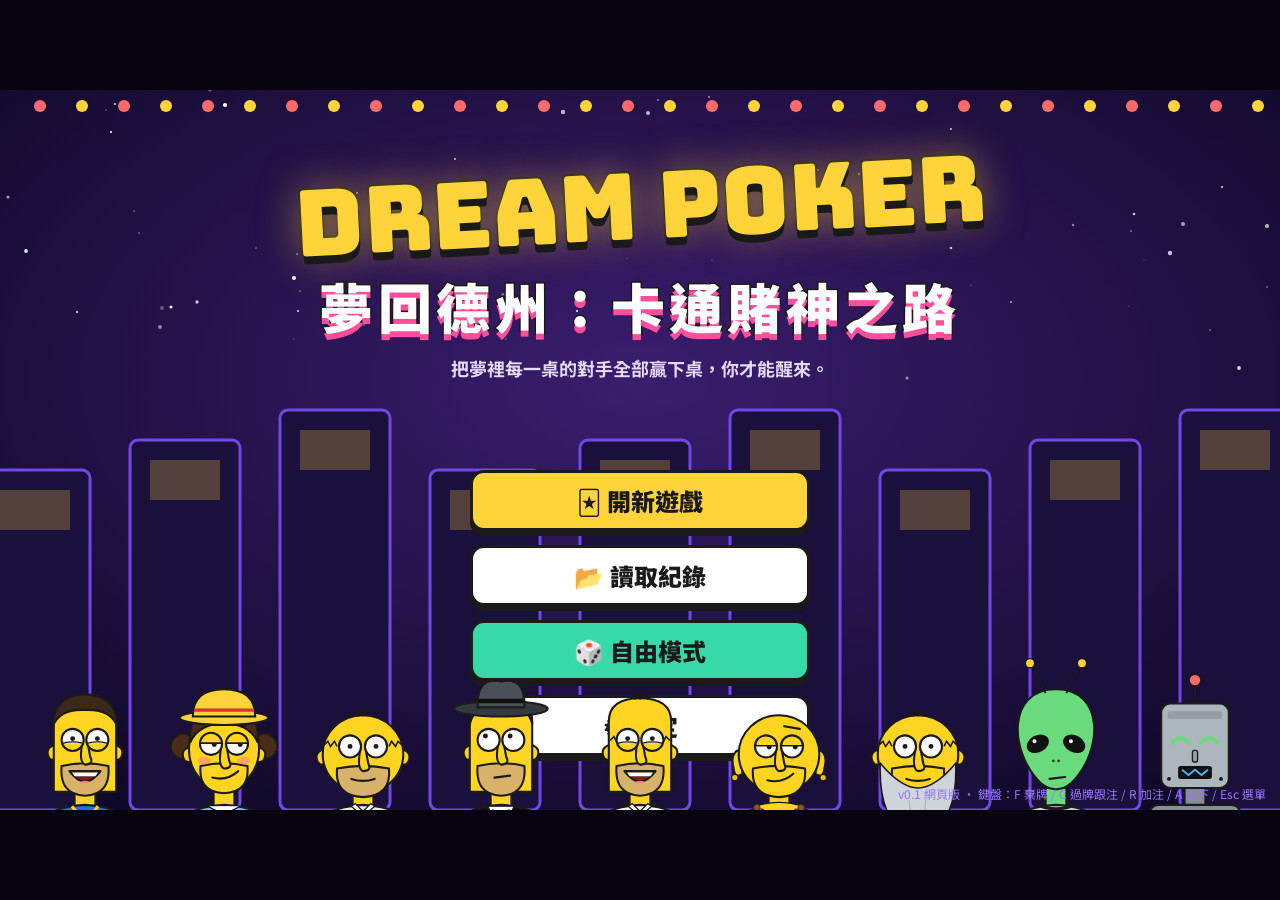
==== poker/index.html @ 7640f82a "新增德州撲克遊戲「夢回德州：卡通賭神之路」網頁版 - 真實無限注規則引擎：盲注輪轉、最小加注、不足額全下、邊池、平分與攤牌順序 - AI：5 種難度 × 8 種玩法個性，會算勝率/賠率/位置並記住玩家" ====
<!doctype html>
<html lang="zh-Hant">
<head>
<meta charset="utf-8">
<meta name="viewport" content="width=device-width,initial-scale=1,viewport-fit=cover">
<title>夢回德州：卡通賭神之路</title>
<meta name="description" content="卡通風格德州撲克冒險：從幼稚園一路打到外太空，十關劇情、五種難度、自由模式。">
<link rel="preconnect" href="https://fonts.googleapis.com">
<link rel="stylesheet" href="https://fonts.googleapis.com/css2?family=Bungee&family=Noto+Sans+TC:wght@500;700;900&display=swap">
<link rel="stylesheet" href="css/style.css">
</head>
<body>
<div id="viewport">
  <div id="stage" class="q-high">

    <!-- 標題 -->
    <section id="title" class="screen">
      <div class="scene-bg" data-scene="menu"></div>
      <div class="logo">
        <div class="big">DREAM POKER</div>
        <div class="zh">夢回德州：卡通賭神之路</div>
        <div class="sub">把夢裡每一桌的對手全部贏下桌，你才能醒來。</div>
      </div>
      <div class="menu">
        <button class="btn" data-go="newgame">🃏 開新遊戲</button>
        <button class="btn alt" data-go="load">📂 讀取紀錄</button>
        <button class="btn teal" data-go="free">🎲 自由模式</button>
        <button class="btn alt" data-go="settings">⚙️ 設定</button>
      </div>
      <div class="lineup"></div>
      <div class="ver">v0.1 網頁版 · 鍵盤：F 棄牌 / C 過牌跟注 / R 加注 / A 全下 / Esc 選單</div>
    </section>

    <!-- 開新遊戲 -->
    <section id="newgame" class="screen">
      <div class="scene-bg" data-scene="menu"></div>
      <div class="panel">
        <h2>開新遊戲 <span class="tag">NEW GAME</span></h2>
        <div class="row" style="margin-bottom:14px">
          <span class="label">你的名字</span>
          <input type="text" id="ng-name" maxlength="10" value="阿賭" aria-label="你的名字">
          <span class="label" style="margin-left:24px;min-width:auto">存檔位置</span>
          <select id="ng-slot" aria-label="存檔位置"></select>
        </div>
        <div class="row" style="align-items:flex-start;margin-bottom:14px">
          <span class="label" style="padding-top:10px">你的模樣</span>
          <div class="choices" id="ng-look"></div>
        </div>
        <div class="row" style="align-items:flex-start">
          <span class="label" style="padding-top:10px">整體難度</span>
          <div class="choices" id="ng-diff"></div>
        </div>
        <div class="row" style="position:absolute;right:28px;bottom:24px">
          <button class="btn alt" data-go="title">返回</button>
          <button class="btn pink" id="ng-start">開始做夢 ▶</button>
        </div>
      </div>
    </section>

    <!-- 存檔 / 讀檔 -->
    <section id="slots" class="screen">
      <div class="scene-bg" data-scene="menu"></div>
      <div class="panel">
        <h2><span id="slots-title">讀取紀錄</span> <span class="tag" id="slots-tag">LOAD</span></h2>
        <div class="slot-grid" id="slot-grid"></div>
        <div class="row" style="justify-content:flex-end;margin-top:12px">
          <span class="muted" style="margin-right:auto">共 20 個紀錄格。存檔保存在本機瀏覽器中；遊戲中每打完一手會自動存檔。</span>
          <button class="btn alt" id="slots-back">返回</button>
        </div>
      </div>
    </section>

    <!-- 設定 -->
    <section id="settings" class="screen">
      <div class="scene-bg" data-scene="menu"></div>
      <div class="panel">
        <h2>設定 <span class="tag">SETTINGS</span></h2>
        <div class="rows" id="settings-rows"></div>
        <div class="row" style="position:absolute;right:28px;bottom:24px">
          <button class="btn alt" id="settings-reset">恢復預設</button>
          <button class="btn" id="settings-back">完成</button>
        </div>
      </div>
    </section>

    <!-- 自由模式 -->
    <section id="free" class="screen">
      <div class="scene-bg" data-scene="menu"></div>
      <div class="panel">
        <h2>自由模式 <span class="tag">FREE PLAY</span> <span class="muted" style="font-size:14px;font-weight:700">選關卡場景與對手，自訂規則自由遊玩</span></h2>
        <div class="lv-grid" id="free-levels"></div>
        <div class="free-cols">
          <div>
            <div class="row" style="justify-content:space-between;margin:4px 0 6px">
              <span class="label">選擇對手（1～5 位）</span>
              <label class="muted"><input type="checkbox" id="free-all"> 顯示全部關卡的角色</label>
            </div>
            <div class="opp-grid" id="free-opps"></div>
          </div>
          <div class="rows" style="display:grid;gap:10px;align-content:start" id="free-opts"></div>
        </div>
        <div class="row" style="position:absolute;right:24px;bottom:18px">
          <button class="btn alt" data-go="title">返回</button>
          <button class="btn pink" id="free-start">開打 ▶</button>
        </div>
      </div>
    </section>

    <!-- 故事 -->
    <section id="story" class="screen">
      <div class="scene-bg"></div>
      <div class="panel">
        <h2 id="story-title"></h2>
        <div class="subt" id="story-sub"></div>
        <div class="lines" id="story-lines"></div>
        <div class="cast" id="story-cast"></div>
        <div class="foot">
          <span class="muted">點擊或按空白鍵繼續</span>
          <button class="btn pink" id="story-next">繼續 ▶</button>
        </div>
      </div>
    </section>

    <!-- 牌桌 -->
    <section id="game" class="screen">
      <div class="scene-bg"></div>
      <div class="extras-layer"></div>
      <div class="table-wrap">
        <div class="felt"><div class="ring"></div></div>
        <div class="pot"><div class="chips-here"></div><div><div class="amt">底池 0</div><div class="sidepots"></div></div></div>
        <div class="board"></div>
        <div class="seats"></div>
        <div class="hero-cards"></div>
        <div class="hint" style="display:none"></div>
      </div>
      <div class="hud">
        <div class="pill" id="hud-level"></div>
        <div class="pill" id="hud-blinds"></div>
        <div class="pill" id="hud-hand"></div>
        <div class="grow"></div>
        <button class="btn small alt" id="hud-chat" title="說句話">💬</button>
        <button class="btn small alt" id="hud-log" title="牌局紀錄">📜 紀錄</button>
        <button class="btn small" id="hud-menu" title="選單 (Esc)">☰ 選單</button>
      </div>
      <div class="log" id="log"></div>
      <div class="actions" id="actions">
        <div class="raise-box">
          <div class="presets">
            <button data-p="min">最小</button><button data-p="half">½池</button><button data-p="3q">¾池</button><button data-p="pot">底池</button><button data-p="2x">2×池</button>
          </div>
          <div class="sl"><input type="range" id="raise-range" aria-label="加注金額"><span class="val" id="raise-val"></span></div>
        </div>
        <div class="btns">
          <button class="btn alt" id="a-fold">棄牌 <span class="k">F</span></button>
          <button class="btn teal" id="a-call">過牌 <span class="k">C</span></button>
          <button class="btn" id="a-raise">加注 <span class="k">R</span></button>
          <button class="btn red" id="a-allin">全下 <span class="k">A</span></button>
        </div>
      </div>
    </section>

    <!-- 暫停選單 / 結果 -->
    <div class="overlay" id="overlay"><div class="panel" id="overlay-panel"></div></div>
  </div>
</div>

<script src="js/cards.js"></script>
<script src="js/engine.js"></script>
<script src="js/ai.js"></script>
<script src="js/characters.js"></script>
<script src="js/levels.js"></script>
<script src="js/dialogue.js"></script>
<script src="js/avatar.js"></script>
<script src="js/scenes.js"></script>
<script src="js/chips.js"></script>
<script src="js/audio.js"></script>
<script src="js/storage.js"></script>
<script src="js/main.js"></script>
</body>
</html>
---- poker/css/style.css ----
/* 夢回德州：現代賭場 × 美式卡通（粗黑框、硬陰影、霓虹金） */
:root {
  --ink: #1a1a1a;
  --gold: #ffd43b;
  --gold2: #f59f00;
  --neon: #ff4f9a;
  --teal: #38d9a9;
  --night: #140b2e;
  --night2: #241552;
  --panel: #fff8e1;
  --felt: #2f7a4f;
  --red: #e03131;
  --font: "Noto Sans TC", "PingFang TC", "Microsoft JhengHei", system-ui, sans-serif;
  --display: "Bungee", "Arial Black", var(--font);
  --anim: 1;
}
* { box-sizing: border-box; }
html, body { margin: 0; height: 100%; background: #07040f; overflow: hidden; font-family: var(--font); color: var(--ink); user-select: none; -webkit-user-select: none; }
button { font-family: inherit; }

#viewport { position: fixed; inset: 0; display: flex; align-items: center; justify-content: center; }
#stage { position: absolute; width: 1280px; height: 720px; left: 50%; top: 50%; transform-origin: 50% 50%; overflow: hidden; background: var(--night); }

/* ── 畫質 ── */
.q-low *, .q-low *::before, .q-low *::after { animation: none !important; transition-duration: 0s !important; }
.q-low .avatar-svg, .q-low .card, .q-low .btn, .q-low .plate { filter: none !important; box-shadow: none !important; }
.q-mid .twinkle, .q-mid .rain { animation: none !important; }

/* ── 動畫 ── */
.twinkle { animation: twinkle 2.4s ease-in-out infinite; }
@keyframes twinkle { 50% { opacity: .25; } }
.neon { animation: neon 3s ease-in-out infinite; }
@keyframes neon { 0%, 100% { opacity: 1; } 47% { opacity: 1; } 50% { opacity: .5; } 53% { opacity: 1; } }
.flicker { animation: flicker 5s infinite; }
@keyframes flicker { 0%, 96%, 100% { opacity: 1; } 97% { opacity: .5; } }
.rain { animation: rain .6s linear infinite; }
@keyframes rain { to { transform: translate(-8px, 40px); } }
.spin-dash { animation: dash 6s linear infinite; }
@keyframes dash { to { stroke-dashoffset: -340; } }

/* ── 共用 UI ── */
.screen { position: absolute; inset: 0; display: none; }
.screen.active { display: block; }
.scene-bg { position: absolute; inset: 0; }
.scene-bg svg { width: 100%; height: 100%; display: block; }
.btn {
  display: inline-flex; align-items: center; justify-content: center; gap: 8px;
  border: 3px solid var(--ink); border-radius: 14px; padding: 10px 22px; min-height: 48px;
  background: var(--gold); color: var(--ink); font-weight: 900; font-size: 20px; cursor: pointer;
  box-shadow: 0 5px 0 var(--ink); transition: transform .08s, box-shadow .08s, filter .1s;
}
.btn:hover { filter: brightness(1.08); transform: translateY(-1px); }
.btn:active { transform: translateY(4px); box-shadow: 0 1px 0 var(--ink); }
.btn:disabled { filter: grayscale(1) brightness(.8); cursor: not-allowed; transform: none; }
.btn.alt { background: #fff; }
.btn.pink { background: var(--neon); color: #fff; }
.btn.teal { background: var(--teal); }
.btn.red { background: var(--red); color: #fff; }
.btn.small { font-size: 15px; padding: 6px 12px; min-height: 36px; border-radius: 10px; box-shadow: 0 3px 0 var(--ink); }
.btn:focus-visible, .choice:focus-visible, input:focus-visible, select:focus-visible { outline: 4px solid var(--teal); outline-offset: 2px; }

.panel {
  position: absolute; background: var(--panel); border: 4px solid var(--ink); border-radius: 22px;
  box-shadow: 0 8px 0 var(--ink), 0 20px 50px rgba(0,0,0,.45); padding: 22px 28px;
}
.panel h2 { margin: 0 0 14px; font-size: 32px; font-weight: 900; display: flex; align-items: center; gap: 12px; }
.panel h2 .tag { font-family: var(--display); font-size: 14px; background: var(--ink); color: var(--gold); padding: 3px 10px; border-radius: 99px; letter-spacing: .05em; }
.row { display: flex; gap: 12px; align-items: center; }
.label { font-weight: 900; font-size: 17px; min-width: 120px; }
.muted { color: #6b5e3a; font-size: 14px; }
input[type=text], select {
  font: inherit; font-size: 18px; font-weight: 700; border: 3px solid var(--ink); border-radius: 10px; padding: 8px 12px; background: #fff; min-height: 44px;
}
input[type=range] { accent-color: var(--neon); width: 260px; height: 28px; }
.seg { display: inline-flex; border: 3px solid var(--ink); border-radius: 12px; overflow: hidden; }
.seg button { border: 0; border-right: 3px solid var(--ink); background: #fff; font-weight: 900; font-size: 16px; padding: 8px 14px; white-space: nowrap; cursor: pointer; min-height: 40px; }
.seg button:last-child { border-right: 0; }
.seg button.on { background: var(--gold); }

/* ── 標題畫面 ── */
#title .logo { position: absolute; left: 0; right: 0; top: 70px; text-align: center; }
#title .logo .big {
  font-family: var(--display); font-size: 92px; line-height: 1; color: var(--gold);
  -webkit-text-stroke: 4px var(--ink); paint-order: stroke fill; text-shadow: 0 8px 0 var(--ink), 0 0 40px rgba(255,212,59,.5);
  transform: rotate(-3deg); display: inline-block;
}
#title .logo .zh { font-size: 54px; font-weight: 900; color: #fff; -webkit-text-stroke: 3px var(--ink); paint-order: stroke fill; text-shadow: 0 6px 0 var(--neon); margin-top: 14px; letter-spacing: .08em; }
#title .logo .sub { color: #e5dbff; font-size: 18px; margin-top: 10px; font-weight: 700; }
#title .menu { position: absolute; left: 50%; top: 380px; transform: translateX(-50%); display: grid; gap: 14px; width: 340px; }
#title .menu .btn { font-size: 24px; min-height: 58px; }
#title .lineup { position: absolute; bottom: -30px; left: 0; right: 0; display: flex; justify-content: space-between; padding: 0 20px; pointer-events: none; }
#title .lineup .av { width: 130px; height: 195px; animation: bob 3s ease-in-out infinite; }
#title .lineup .av:nth-child(2n) { animation-delay: -1.5s; }
@keyframes bob { 50% { transform: translateY(-10px); } }
#title .ver { position: absolute; right: 14px; bottom: 8px; color: #9775fa; font-size: 12px; }

/* ── 新遊戲 ── */
#newgame .panel { left: 90px; top: 50px; width: 1100px; height: 620px; }
.choices { display: flex; gap: 12px; flex-wrap: wrap; }
.choice {
  border: 3px solid var(--ink); border-radius: 16px; background: #fff; cursor: pointer; padding: 10px; text-align: center;
  box-shadow: 0 4px 0 var(--ink); transition: transform .1s; font-weight: 900;
}
.choice:hover { transform: translateY(-2px); }
.choice.on { background: var(--gold); transform: translateY(-3px); box-shadow: 0 7px 0 var(--ink); }
.choice .av { width: 90px; height: 135px; margin: 0 auto; }
.diff { width: 166px; min-height: 120px; text-align: left; }
.diff b { display: block; font-size: 22px; }
.diff span { font-weight: 500; font-size: 13px; color: #555; }
.diff .pips { color: var(--red); letter-spacing: 2px; font-size: 14px; }

/* ── 存讀檔 ── */
#slots .panel { left: 40px; top: 24px; width: 1200px; height: 672px; }
.slot-grid { display: grid; grid-template-columns: repeat(5, 1fr); gap: 10px; height: 520px; }
.slot {
  border: 3px solid var(--ink); border-radius: 14px; background: #fff; padding: 8px 10px; position: relative; cursor: pointer;
  box-shadow: 0 3px 0 var(--ink); display: flex; flex-direction: column; gap: 2px; font-size: 13px; overflow: hidden;
}
.slot:hover { background: #fff3bf; }
.slot.empty { background: repeating-linear-gradient(45deg, #f8f9fa, #f8f9fa 8px, #f1f3f5 8px, #f1f3f5 16px); color: #868e96; justify-content: center; align-items: center; font-weight: 900; font-size: 16px; }
.slot .no { position: absolute; right: 8px; top: 4px; font-family: var(--display); font-size: 18px; color: #ced4da; }
.slot .nm { font-weight: 900; font-size: 16px; }
.slot .lv { font-weight: 900; color: #5f3dc4; }
.slot .del { position: absolute; right: 6px; bottom: 6px; border: 2px solid var(--ink); background: #ffc9c9; border-radius: 8px; font-size: 12px; font-weight: 900; padding: 2px 8px; cursor: pointer; }
.slot .face { position: absolute; right: 0; bottom: 34px; width: 48px; height: 72px; opacity: .9; }

/* ── 設定 ── */
#settings .panel { left: 240px; top: 40px; width: 800px; height: 640px; }
#settings .rows { display: grid; gap: 14px; }

/* ── 自由模式 ── */
#free .panel { left: 30px; top: 18px; width: 1220px; height: 684px; padding: 18px 24px; }
.lv-grid { display: grid; grid-template-columns: repeat(5, 1fr); gap: 10px; }
.lv-card { border: 3px solid var(--ink); border-radius: 12px; overflow: hidden; cursor: pointer; background: #000; position: relative; height: 92px; box-shadow: 0 3px 0 var(--ink); }
.lv-card .thumb { position: absolute; inset: 0; }
.lv-card .thumb svg { width: 100%; height: 100%; }
.lv-card .t { position: absolute; left: 0; right: 0; bottom: 0; background: rgba(0,0,0,.72); color: #fff; font-weight: 900; font-size: 13px; padding: 3px 6px; }
.lv-card.on { outline: 5px solid var(--gold); outline-offset: -2px; }
.opp-grid { display: flex; gap: 8px; flex-wrap: wrap; max-height: 196px; overflow-y: auto; padding: 4px; }
.opp-pick { width: 86px; padding: 4px; border-radius: 12px; font-size: 12px; }
.opp-pick .av { width: 64px; height: 96px; }
.free-cols { display: grid; grid-template-columns: 1fr 380px; gap: 18px; margin-top: 12px; }

/* ── 故事 ── */
#story .panel { left: 140px; top: 70px; width: 1000px; height: 580px; display: flex; flex-direction: column; }
#story h2 { font-size: 40px; }
#story .subt { color: #7048e8; font-weight: 900; font-size: 20px; margin: -8px 0 12px; }
#story .lines { flex: 1; font-size: 23px; line-height: 1.75; font-weight: 700; overflow: hidden; }
#story .lines p { margin: 0 0 8px; opacity: 0; transform: translateY(8px); transition: all .45s; }
#story .lines p.show { opacity: 1; transform: none; }
#story .cast { display: flex; gap: 10px; justify-content: center; }
#story .cast .c { text-align: center; width: 150px; font-size: 13px; }
#story .cast .c .av { width: 96px; height: 144px; margin: 0 auto; }
#story .cast .c b { display: block; font-size: 16px; }
#story .foot { display: flex; justify-content: space-between; align-items: center; margin-top: 10px; }

/* ── 牌桌 ── */
#game .table-wrap { position: absolute; inset: 0; }
.felt {
  position: absolute; left: 165px; top: 190px; width: 950px; height: 400px; border-radius: 50%;
  background: radial-gradient(ellipse at 50% 40%, color-mix(in srgb, var(--felt) 100%, #fff 18%), var(--felt) 60%, color-mix(in srgb, var(--felt) 70%, #000 30%));
  border: 22px solid #5a2d12; box-shadow: 0 0 0 4px var(--ink), inset 0 0 0 4px var(--ink), inset 0 0 0 10px #d4a017, inset 0 0 0 13px var(--ink), 0 24px 40px rgba(0,0,0,.55);
}
.felt::after {
  content: attr(data-logo); position: absolute; left: 0; right: 0; top: 54%; text-align: center; font-family: var(--display);
  font-size: 30px; color: rgba(255,255,255,.12); letter-spacing: .12em;
}
.felt.dark-ink::after { color: rgba(0,0,0,.14); }
.felt .ring { position: absolute; inset: 40px 90px; border: 3px dashed rgba(255,255,255,.18); border-radius: 50%; }

.board { position: absolute; left: 640px; top: 352px; transform: translate(-50%, -50%); display: flex; gap: 10px; }
.board .slot-c { width: 70px; height: 98px; border-radius: 10px; border: 3px dashed rgba(255,255,255,.25); }
.pot { position: absolute; left: 640px; top: 262px; transform: translateX(-50%); display: flex; align-items: center; gap: 10px; }
.pot .amt { background: rgba(0,0,0,.65); color: var(--gold); font-weight: 900; border-radius: 99px; padding: 4px 16px; font-size: 20px; border: 2px solid var(--gold); white-space: nowrap; }
.pot .sidepots { font-size: 12px; color: #fff; background: rgba(0,0,0,.5); border-radius: 8px; padding: 2px 8px; }
.pot .chips-here { position: relative; width: 120px; height: 46px; }

/* 撲克牌 */
.card {
  position: relative; width: 70px; height: 98px; border-radius: 10px; background: #fff; border: 3px solid var(--ink);
  box-shadow: 0 4px 0 rgba(0,0,0,.35); font-weight: 900; color: var(--ink); overflow: hidden; flex: none;
}
.card.red { color: #e03131; }
.card .rk { position: absolute; left: 6px; top: 2px; font-size: 24px; line-height: 1; font-family: var(--display); }
.card .st { position: absolute; left: 7px; top: 26px; font-size: 18px; line-height: 1; }
.card .big { position: absolute; right: 4px; bottom: -2px; font-size: 46px; line-height: 1; }
.card.back { background: #c92a2a; }
.card.back::before { content: ''; position: absolute; inset: 5px; border-radius: 6px; border: 2px solid #fff; background: repeating-linear-gradient(45deg, #e03131 0 6px, #a61e1e 6px 12px); }
.card.back::after { content: '♠'; position: absolute; inset: 0; display: flex; align-items: center; justify-content: center; color: #fff; font-size: 30px; text-shadow: 0 0 0 #000, 2px 2px 0 var(--ink); }
.card.sm { width: 46px; height: 64px; border-radius: 7px; border-width: 2.5px; }
.card.sm .rk { font-size: 17px; left: 4px; }
.card.sm .st { font-size: 13px; top: 19px; left: 5px; }
.card.sm .big { font-size: 28px; }
.card.lg { width: 92px; height: 128px; border-radius: 12px; }
.card.lg .rk { font-size: 30px; }
.card.lg .st { top: 33px; font-size: 24px; }
.card.lg .big { font-size: 62px; }
.card.dim { filter: brightness(.55) saturate(.6); }
.card.win { box-shadow: 0 0 0 4px var(--gold), 0 0 22px var(--gold); transform: translateY(-8px); }
.card.deal { animation: deal calc(.35s * var(--anim)) cubic-bezier(.2,.9,.3,1.2) both; }
@keyframes deal { from { transform: translate(var(--fx, 0), var(--fy, -200px)) rotate(-30deg) scale(.6); opacity: 0; } }
.card.flip { animation: flip calc(.4s * var(--anim)) ease both; }
@keyframes flip { 0% { transform: rotateY(90deg); } 100% { transform: none; } }

/* 座位 */
.seat { position: absolute; width: 0; height: 0; }
.seat .av { position: absolute; width: 124px; height: 186px; left: -62px; top: -170px; transition: transform .3s, filter .3s; }
.seat .av .avatar-svg { width: 100%; height: 100%; overflow: visible; filter: drop-shadow(0 6px 0 rgba(0,0,0,.25)); }
.seat.folded .av, .seat.out .av { filter: grayscale(.85) brightness(.75); }
.seat.out .av { opacity: .35; }
.seat.acting .av { transform: translateY(-6px) scale(1.04); }
.plate {
  position: absolute; left: -76px; top: 4px; width: 152px; background: #fff; border: 3px solid var(--ink); border-radius: 12px;
  box-shadow: 0 4px 0 var(--ink); text-align: center; padding: 2px 4px 3px; z-index: 30;
}
.plate .nm { font-weight: 900; font-size: 15px; white-space: nowrap; overflow: hidden; text-overflow: ellipsis; }
.plate .ch { font-family: var(--display); font-size: 15px; color: #2b8a3e; }
.seat.acting .plate { background: var(--gold); animation: pulse 1s ease-in-out infinite; }
@keyframes pulse { 50% { box-shadow: 0 4px 0 var(--ink), 0 0 0 6px rgba(255,212,59,.5); } }
.timer { position: absolute; left: 0; bottom: 0; height: 4px; background: var(--neon); border-radius: 0 0 0 9px; }
.seat .hole { position: absolute; display: flex; gap: 4px; z-index: 25; }
.seat .hole .card { transform: rotate(var(--r, 0deg)); }
.seat .act-tag {
  position: absolute; left: 50%; top: 52px; transform: translateX(-50%); z-index: 31; background: var(--ink); color: #fff; font-weight: 900;
  border-radius: 99px; padding: 2px 12px; font-size: 14px; white-space: nowrap; opacity: 0; transition: opacity .2s;
}
.seat .act-tag.show { opacity: 1; }
.act-tag.fold { background: #868e96; } .act-tag.raise, .act-tag.bet { background: #e8590c; } .act-tag.allin { background: var(--red); }
.act-tag.call { background: #1971c2; } .act-tag.check { background: #2b8a3e; } .act-tag.win { background: var(--gold); color: var(--ink); }
.seat .hand-name { position: absolute; left: 50%; top: 82px; transform: translateX(-50%); background: #5f3dc4; color: #fff; font-weight: 900; padding: 2px 12px; border-radius: 8px; font-size: 14px; white-space: nowrap; z-index: 32; display: none; }
.seat .hand-name.show { display: block; }
.seat .stack { position: absolute; z-index: 20; }
.seat .bet { position: absolute; z-index: 22; display: flex; flex-direction: column; align-items: center; transition: left calc(.4s * var(--anim)) ease-in, top calc(.4s * var(--anim)) ease-in, opacity .3s; }
.seat .bet .v { background: rgba(0,0,0,.7); color: #fff; font-weight: 900; font-size: 13px; padding: 1px 8px; border-radius: 99px; margin-top: 2px; }
.dealer-btn {
  position: absolute; width: 34px; height: 34px; border-radius: 50%; background: #fff; border: 3px solid var(--ink); z-index: 26;
  font-family: var(--display); font-size: 16px; display: flex; align-items: center; justify-content: center; box-shadow: 0 3px 0 var(--ink);
  transition: left calc(.5s * var(--anim)), top calc(.5s * var(--anim));
}

/* 對話泡泡 */
.bubble {
  position: absolute; z-index: 60; max-width: 260px; background: #fff; border: 3px solid var(--ink); border-radius: 18px; padding: 8px 14px;
  font-weight: 900; font-size: 16px; line-height: 1.35; box-shadow: 0 4px 0 var(--ink); pointer-events: none;
  animation: pop calc(.25s * var(--anim)) cubic-bezier(.2,1.4,.4,1) both; width: max-content;
}
.bubble::after { content: ''; position: absolute; left: var(--tx, 30px); bottom: -14px; width: 18px; height: 18px; background: #fff; border-right: 3px solid var(--ink); border-bottom: 3px solid var(--ink); transform: rotate(45deg); }
.bubble.down::after { bottom: auto; top: -12px; transform: rotate(225deg); }
@keyframes pop { from { transform: scale(.3); opacity: 0; } }

/* 籌碼堆 */
.chip-stack { position: relative; display: flex; gap: 2px; align-items: flex-end; transform: scale(var(--s, 1)); transform-origin: bottom center; }
.chip-col { position: relative; width: 36px; height: 36px; }
.chip-side {
  position: absolute; left: 0; width: 36px; height: 13px; border-radius: 50%; border: 1.5px solid var(--ink);
  background: repeating-linear-gradient(90deg, var(--c) 0 6px, var(--e) 6px 10px, var(--c) 10px 15px); box-shadow: inset 0 -3px 0 rgba(0,0,0,.25);
}
.chip-top { position: absolute; left: 0; width: 36px; height: 36px; transform: scaleY(.42); transform-origin: bottom; display: block; margin-bottom: -15px; }
.chip-top svg { width: 36px; height: 36px; display: block; }
.fly-chips { position: absolute; z-index: 80; transition: left calc(.55s * var(--anim)) cubic-bezier(.5,0,.4,1), top calc(.55s * var(--anim)) cubic-bezier(.5,0,.4,1), opacity .3s; pointer-events: none; }

/* 主角區 */
.hero-cards { position: absolute; left: 640px; top: 560px; transform: translateX(-50%); display: flex; gap: 8px; z-index: 40; }
.hero-cards .card { transition: transform .2s; }
.hero-cards .card:hover { transform: translateY(-10px) rotate(-2deg); }
.hint {
  position: absolute; left: 752px; top: 562px; width: 176px; background: rgba(20,11,46,.88); color: #fff; border: 3px solid var(--teal); border-radius: 14px;
  padding: 8px 12px; font-size: 13px; z-index: 41; line-height: 1.5;
}
.hint b { color: var(--teal); font-size: 20px; }
.hint .adv { color: var(--gold); font-weight: 900; }

/* 操作面板 */
.actions {
  position: absolute; right: 12px; bottom: 12px; width: 330px; background: rgba(20,11,46,.92); border: 4px solid var(--ink); border-radius: 18px;
  padding: 10px; z-index: 70; box-shadow: 0 6px 0 var(--ink); display: none;
}
.actions.show { display: block; animation: pop .2s both; }
.actions .btns { display: grid; grid-template-columns: 1fr 1fr; gap: 8px; }
.actions .btn { font-size: 18px; padding: 6px 8px; min-height: 50px; }
.actions .btn .k { font-size: 11px; opacity: .6; font-family: var(--display); }
.raise-box { margin-bottom: 8px; color: #fff; }
.raise-box .presets { display: flex; gap: 5px; margin-bottom: 6px; }
.raise-box .presets button { flex: 1; border: 2px solid var(--ink); background: #e5dbff; font-weight: 900; border-radius: 8px; font-size: 13px; padding: 5px 0; cursor: pointer; min-height: 32px; }
.raise-box .presets button:hover { background: var(--gold); }
.raise-box .sl { display: flex; gap: 8px; align-items: center; }
.raise-box input[type=range] { flex: 1; width: auto; }
.raise-box .val { font-family: var(--display); color: var(--gold); min-width: 80px; text-align: right; font-size: 16px; }

/* 頂欄 */
.hud { position: absolute; left: 10px; top: 8px; right: 10px; display: flex; gap: 10px; align-items: center; z-index: 75; pointer-events: none; }
.hud > * { pointer-events: auto; }
.hud .pill { background: rgba(20,11,46,.85); color: #fff; border: 3px solid var(--ink); border-radius: 12px; padding: 4px 12px; font-weight: 900; font-size: 15px; }
.hud .pill b { color: var(--gold); }
.hud .grow { flex: 1; }
.toast {
  position: absolute; left: 50%; top: 150px; transform: translateX(-50%); z-index: 90; background: var(--gold); border: 4px solid var(--ink);
  border-radius: 16px; padding: 10px 26px; font-size: 26px; font-weight: 900; box-shadow: 0 6px 0 var(--ink); animation: pop .3s both; white-space: nowrap; pointer-events: none;
}
.banner {
  position: absolute; left: 50%; top: 430px; transform: translateX(-50%); z-index: 85; background: #fff; border: 4px solid var(--ink);
  border-radius: 16px; padding: 8px 22px; font-size: 22px; font-weight: 900; box-shadow: 0 6px 0 var(--ink); text-align: center; white-space: nowrap; pointer-events: none;
}
.banner small { display: block; font-size: 14px; color: #5f3dc4; }

/* 牌局紀錄 */
.log {
  position: absolute; left: 10px; top: 54px; width: 300px; max-height: 300px; overflow-y: auto; background: rgba(10,6,24,.88); color: #e5dbff;
  border: 3px solid var(--ink); border-radius: 12px; padding: 8px 10px; font-size: 12.5px; line-height: 1.5; z-index: 76; display: none;
}
.log.show { display: block; }
.log .h { color: var(--gold); font-weight: 900; margin-top: 4px; }

/* 背景跑龍套 */
.extra { position: absolute; z-index: 5; width: 90px; height: 135px; pointer-events: none; }
.extra .avatar-svg { width: 100%; height: 100%; }
.extra.fly { animation: flyAcross var(--dur, 12s) linear both; }
.extra.fly.rtl { animation-name: flyAcrossR; }
@keyframes flyAcross { from { left: -120px; } to { left: 1300px; } }
@keyframes flyAcrossR { from { left: 1300px; transform: scaleX(-1); } to { left: -120px; transform: scaleX(-1); } }
.extra .bubble { font-size: 13px; top: -36px; left: 30px; }
.extra.rtl .bubble { transform: scaleX(-1); }
.extra .bob { width: 100%; height: 100%; animation: bob 1.2s ease-in-out infinite; }

/* 覆蓋視窗 */
.overlay { position: absolute; inset: 0; background: rgba(8,4,20,.7); z-index: 100; display: none; }
.overlay.show { display: block; }
.overlay .panel { left: 50%; top: 50%; transform: translate(-50%, -50%); min-width: 420px; text-align: center; }
.overlay .panel .stack-btns { display: grid; gap: 12px; margin-top: 10px; }

.result-title { font-size: 54px !important; justify-content: center; }
.confetti { position: absolute; width: 12px; height: 18px; top: -20px; z-index: 110; animation: fall linear forwards; }
@keyframes fall { to { transform: translateY(780px) rotate(720deg); } }

.kbd { font-family: var(--display); font-size: 11px; background: rgba(0,0,0,.15); border-radius: 4px; padding: 0 4px; }
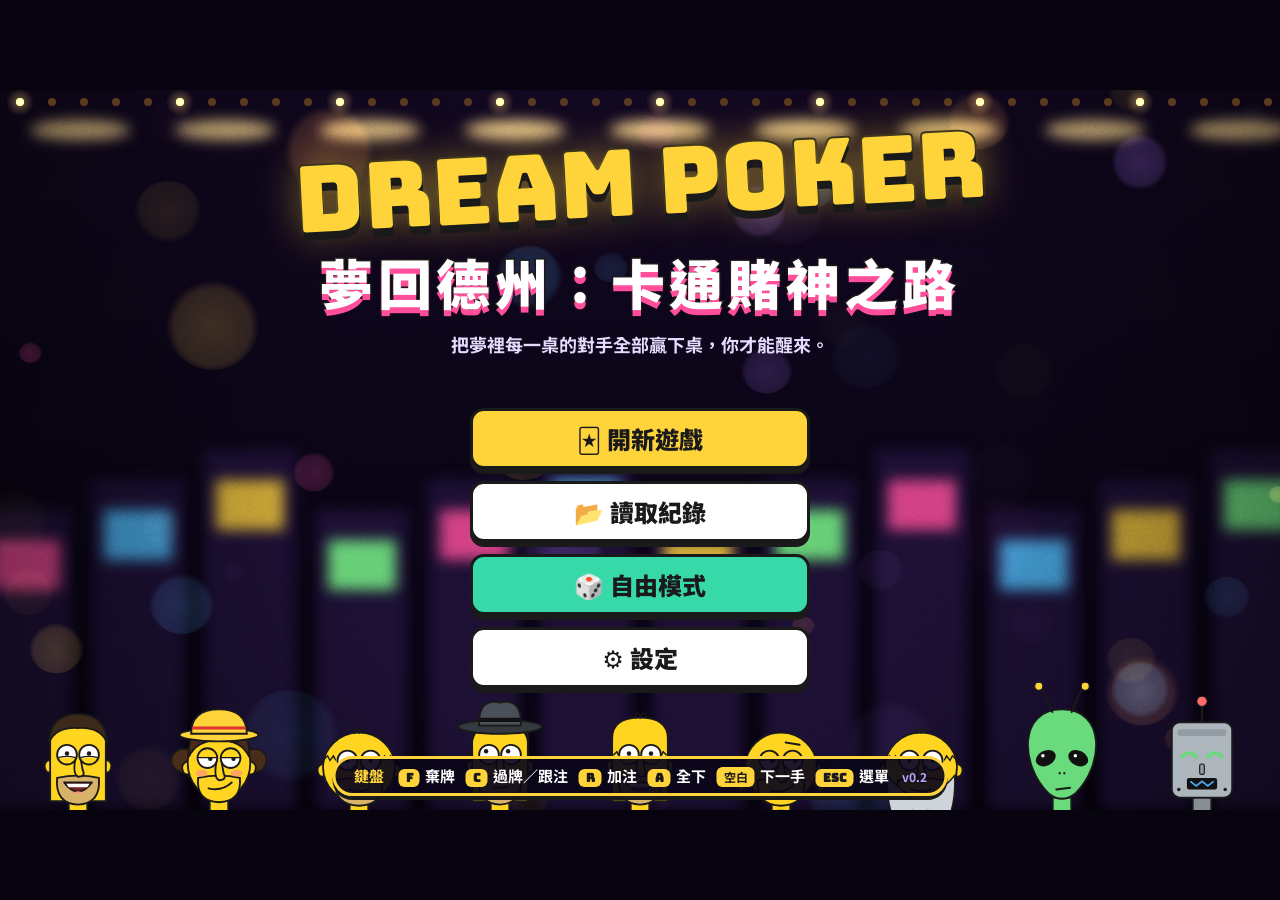
==== commit 5bcdc5b2: "撲克遊戲 v0.2：擬真動態背景、下一手確認、隨時存讀檔、輔助模組 - 新增 backdrops.js：10 關＋選單改為 Canvas 即時繪製的擬真動態背景（光影、景深、粒子、雲、雨、霓虹、水波）" ====
--- a/poker/index.html
+++ b/poker/index.html
@@ -28,7 +28,7 @@
         <button class="btn alt" data-go="settings">⚙️ 設定</button>
       </div>
       <div class="lineup"></div>
-      <div class="ver">v0.1 網頁版 · 鍵盤：F 棄牌 / C 過牌跟注 / R 加注 / A 全下 / Esc 選單</div>
+      <div class="ver"><b>鍵盤</b> <span class="kc">F</span> 棄牌 <span class="kc">C</span> 過牌／跟注 <span class="kc">R</span> 加注 <span class="kc">A</span> 全下 <span class="kc">空白</span> 下一手 <span class="kc">Esc</span> 選單 <i>v0.2</i></div>
     </section>
 
     <!-- 開新遊戲 -->
@@ -50,6 +50,10 @@
           <span class="label" style="padding-top:10px">整體難度</span>
           <div class="choices" id="ng-diff"></div>
         </div>
+        <div class="row" style="align-items:flex-start;margin-top:12px">
+          <span class="label" style="padding-top:8px">輔助模組</span>
+          <div id="ng-mods"></div>
+        </div>
         <div class="row" style="position:absolute;right:28px;bottom:24px">
           <button class="btn alt" data-go="title">返回</button>
           <button class="btn pink" id="ng-start">開始做夢 ▶</button>
@@ -64,7 +68,7 @@
         <h2><span id="slots-title">讀取紀錄</span> <span class="tag" id="slots-tag">LOAD</span></h2>
         <div class="slot-grid" id="slot-grid"></div>
         <div class="row" style="justify-content:flex-end;margin-top:12px">
-          <span class="muted" style="margin-right:auto">共 20 個紀錄格。存檔保存在本機瀏覽器中；遊戲中每打完一手會自動存檔。</span>
+          <span class="muted" style="margin-right:auto">共 20 個紀錄格，存在本機瀏覽器。牌局中隨時可在選單手動存檔，每個動作也會自動存檔；讀檔會從存檔的那一刻接續。</span>
           <button class="btn alt" id="slots-back">返回</button>
         </div>
       </div>
@@ -139,10 +143,24 @@
         <div class="pill" id="hud-hand"></div>
         <div class="grow"></div>
         <button class="btn small alt" id="hud-chat" title="說句話">💬</button>
+        <button class="btn small alt" id="hud-mods" title="輔助模組">🧩 模組</button>
         <button class="btn small alt" id="hud-log" title="牌局紀錄">📜 紀錄</button>
         <button class="btn small" id="hud-menu" title="選單 (Esc)">☰ 選單</button>
       </div>
       <div class="log" id="log"></div>
+      <ol class="hand-chart" id="hand-chart" style="display:none">
+        <li class="ttl">牌型大小（大 → 小）</li>
+        <li data-n="皇家同花順">皇家同花順 <em>A K Q J 10 同花</em></li>
+        <li data-n="同花順">同花順 <em>連續五張同花</em></li>
+        <li data-n="四條">四條 <em>四張同點</em></li>
+        <li data-n="葫蘆">葫蘆 <em>三條＋一對</em></li>
+        <li data-n="同花">同花 <em>五張同花色</em></li>
+        <li data-n="順子">順子 <em>五張連續</em></li>
+        <li data-n="三條">三條 <em>三張同點</em></li>
+        <li data-n="兩對">兩對 <em>兩組對子</em></li>
+        <li data-n="一對">一對 <em>一組對子</em></li>
+        <li data-n="高牌">高牌 <em>比最大單張</em></li>
+      </ol>
       <div class="actions" id="actions">
         <div class="raise-box">
           <div class="presets">
@@ -171,7 +189,7 @@
 <script src="js/levels.js"></script>
 <script src="js/dialogue.js"></script>
 <script src="js/avatar.js"></script>
-<script src="js/scenes.js"></script>
+<script src="js/backdrops.js"></script>
 <script src="js/chips.js"></script>
 <script src="js/audio.js"></script>
 <script src="js/storage.js"></script>
--- a/poker/css/style.css
+++ b/poker/css/style.css
@@ -78,7 +78,7 @@
 .seg button.on { background: var(--gold); }
 
 /* ── 標題畫面 ── */
-#title .logo { position: absolute; left: 0; right: 0; top: 70px; text-align: center; }
+#title .logo { position: absolute; left: 0; right: 0; top: 46px; text-align: center; z-index: 2; }
 #title .logo .big {
   font-family: var(--display); font-size: 92px; line-height: 1; color: var(--gold);
   -webkit-text-stroke: 4px var(--ink); paint-order: stroke fill; text-shadow: 0 8px 0 var(--ink), 0 0 40px rgba(255,212,59,.5);
@@ -86,16 +86,23 @@
 }
 #title .logo .zh { font-size: 54px; font-weight: 900; color: #fff; -webkit-text-stroke: 3px var(--ink); paint-order: stroke fill; text-shadow: 0 6px 0 var(--neon); margin-top: 14px; letter-spacing: .08em; }
 #title .logo .sub { color: #e5dbff; font-size: 18px; margin-top: 10px; font-weight: 700; }
-#title .menu { position: absolute; left: 50%; top: 380px; transform: translateX(-50%); display: grid; gap: 14px; width: 340px; }
+#title .menu { position: absolute; left: 50%; top: 318px; transform: translateX(-50%); display: grid; gap: 12px; width: 340px; z-index: 3; }
 #title .menu .btn { font-size: 24px; min-height: 58px; }
-#title .lineup { position: absolute; bottom: -30px; left: 0; right: 0; display: flex; justify-content: space-between; padding: 0 20px; pointer-events: none; }
-#title .lineup .av { width: 130px; height: 195px; animation: bob 3s ease-in-out infinite; }
+#title .lineup { position: absolute; bottom: -34px; left: 0; right: 0; display: flex; justify-content: space-between; padding: 0 20px; pointer-events: none; z-index: 1; }
+#title .lineup .av { width: 116px; height: 174px; animation: bob 3s ease-in-out infinite; }
 #title .lineup .av:nth-child(2n) { animation-delay: -1.5s; }
 @keyframes bob { 50% { transform: translateY(-10px); } }
-#title .ver { position: absolute; right: 14px; bottom: 8px; color: #9775fa; font-size: 12px; }
+#title .ver {
+  position: absolute; left: 50%; bottom: 14px; transform: translateX(-50%); z-index: 4; white-space: nowrap;
+  background: rgba(10,6,24,.92); color: #fff; border: 3px solid var(--gold); border-radius: 999px; padding: 6px 18px;
+  font-size: 15px; font-weight: 700; box-shadow: 0 4px 0 var(--ink);
+}
+#title .ver b { color: var(--gold); margin-right: 4px; }
+#title .ver .kc { display: inline-block; background: var(--gold); color: var(--ink); font-family: var(--display); font-size: 12px; border-radius: 6px; padding: 1px 7px; margin: 0 2px 0 8px; }
+#title .ver i { color: #b8a8ff; font-style: normal; font-size: 12px; margin-left: 10px; }
 
 /* ── 新遊戲 ── */
-#newgame .panel { left: 90px; top: 50px; width: 1100px; height: 620px; }
+#newgame .panel { left: 90px; top: 24px; width: 1100px; height: 672px; }
 .choices { display: flex; gap: 12px; flex-wrap: wrap; }
 .choice {
   border: 3px solid var(--ink); border-radius: 16px; background: #fff; cursor: pointer; padding: 10px; text-align: center;
@@ -111,22 +118,27 @@
 
 /* ── 存讀檔 ── */
 #slots .panel { left: 40px; top: 24px; width: 1200px; height: 672px; }
-.slot-grid { display: grid; grid-template-columns: repeat(5, 1fr); gap: 10px; height: 520px; }
+.slot-grid { display: grid; grid-template-columns: repeat(5, 1fr); grid-template-rows: repeat(4, 1fr); gap: 10px; height: 528px; }
 .slot {
   border: 3px solid var(--ink); border-radius: 14px; background: #fff; padding: 8px 10px; position: relative; cursor: pointer;
-  box-shadow: 0 3px 0 var(--ink); display: flex; flex-direction: column; gap: 2px; font-size: 13px; overflow: hidden;
+  box-shadow: 0 3px 0 var(--ink); display: flex; flex-direction: column; gap: 0; font-size: 12px; line-height: 1.4; overflow: hidden;
 }
 .slot:hover { background: #fff3bf; }
 .slot.empty { background: repeating-linear-gradient(45deg, #f8f9fa, #f8f9fa 8px, #f1f3f5 8px, #f1f3f5 16px); color: #868e96; justify-content: center; align-items: center; font-weight: 900; font-size: 16px; }
 .slot .no { position: absolute; right: 8px; top: 4px; font-family: var(--display); font-size: 18px; color: #ced4da; }
-.slot .nm { font-weight: 900; font-size: 16px; }
+.slot .nm { font-weight: 900; font-size: 15px; }
 .slot .lv { font-weight: 900; color: #5f3dc4; }
 .slot .del { position: absolute; right: 6px; bottom: 6px; border: 2px solid var(--ink); background: #ffc9c9; border-radius: 8px; font-size: 12px; font-weight: 900; padding: 2px 8px; cursor: pointer; }
-.slot .face { position: absolute; right: 0; bottom: 34px; width: 48px; height: 72px; opacity: .9; }
+.slot .face { position: absolute; right: 2px; top: 22px; width: 40px; height: 60px; opacity: .9; }
 
 /* ── 設定 ── */
-#settings .panel { left: 240px; top: 40px; width: 800px; height: 640px; }
-#settings .rows { display: grid; gap: 14px; }
+#settings .panel { left: 60px; top: 30px; width: 1160px; height: 660px; }
+#settings .rows { display: grid; grid-template-columns: 1fr 1fr; gap: 28px; }
+#settings .set-col { display: grid; gap: 12px; align-content: start; }
+#settings .set-col h3 { margin: 6px 0 0; font-size: 18px; font-weight: 900; border-bottom: 3px dashed #e0d3a8; padding-bottom: 4px; }
+#settings .label { min-width: 104px; }
+#settings input[type=range] { width: 300px; }
+#settings .mods { display: grid; grid-template-columns: 1fr 1fr; }
 
 /* ── 自由模式 ── */
 #free .panel { left: 30px; top: 18px; width: 1220px; height: 684px; padding: 18px 24px; }
@@ -158,8 +170,9 @@
 #game .table-wrap { position: absolute; inset: 0; }
 .felt {
   position: absolute; left: 165px; top: 190px; width: 950px; height: 400px; border-radius: 50%;
-  background: radial-gradient(ellipse at 50% 40%, color-mix(in srgb, var(--felt) 100%, #fff 18%), var(--felt) 60%, color-mix(in srgb, var(--felt) 70%, #000 30%));
-  border: 22px solid #5a2d12; box-shadow: 0 0 0 4px var(--ink), inset 0 0 0 4px var(--ink), inset 0 0 0 10px #d4a017, inset 0 0 0 13px var(--ink), 0 24px 40px rgba(0,0,0,.55);
+  background: var(--noise, none), radial-gradient(ellipse at 50% 35%, color-mix(in srgb, var(--felt) 100%, #fff 22%), var(--felt) 55%, color-mix(in srgb, var(--felt) 62%, #000 38%));
+  background-blend-mode: overlay, normal;
+  border: 22px solid #3a1d0e; box-shadow: 0 0 0 3px #120802, inset 0 0 0 3px #120802, inset 0 0 0 8px #c9a227, inset 0 0 0 10px #3b2a08, inset 0 10px 30px rgba(0,0,0,.45), 0 30px 50px rgba(0,0,0,.6), 0 -2px 0 22px rgba(255,220,180,.07);
 }
 .felt::after {
   content: attr(data-logo); position: absolute; left: 0; right: 0; top: 54%; text-align: center; font-family: var(--display);
@@ -333,3 +346,44 @@
 @keyframes fall { to { transform: translateY(780px) rotate(720deg); } }
 
 .kbd { font-family: var(--display); font-size: 11px; background: rgba(0,0,0,.15); border-radius: 4px; padding: 0 4px; }
+
+/* ── 下一手提示 ── */
+.next-box {
+  position: absolute; right: 12px; bottom: 12px; width: 330px; z-index: 88; display: flex; flex-direction: column; align-items: center; gap: 6px;
+  background: rgba(20,11,46,.92); border: 4px solid var(--ink); border-radius: 18px; padding: 10px 16px 8px; box-shadow: 0 6px 0 var(--ink); animation: pop .25s both;
+}
+.next-box .btn { font-size: 22px; min-width: 220px; }
+.next-box .btn .k { font-size: 11px; opacity: .7; font-family: var(--display); }
+.auto-tg { color: #fff; font-weight: 700; font-size: 14px; display: flex; align-items: center; gap: 8px; cursor: pointer; }
+.auto-tg input { position: absolute; opacity: 0; width: 0; height: 0; }
+.sw { width: 40px; height: 22px; border-radius: 99px; background: #6c6680; border: 2px solid var(--ink); position: relative; flex: none; transition: background .15s; }
+.sw::after { content: ''; position: absolute; left: 2px; top: 2px; width: 14px; height: 14px; border-radius: 50%; background: #fff; transition: left .15s; }
+.auto-tg input:checked + .sw, .mod.on .sw { background: var(--teal); }
+.auto-tg input:checked + .sw::after, .mod.on .sw::after { left: 20px; }
+.auto-tg input:focus-visible + .sw { outline: 3px solid var(--gold); outline-offset: 2px; }
+.next-box .cd { width: 100%; height: 6px; background: rgba(255,255,255,.15); border-radius: 99px; overflow: hidden; }
+.next-box .cd i { display: block; height: 100%; width: 0; background: var(--gold); }
+#game .banner { top: 400px; }
+
+/* ── 輔助模組 ── */
+.mods { display: flex; flex-wrap: wrap; gap: 8px; }
+.mod {
+  display: grid; grid-template-columns: auto 1fr; grid-template-rows: auto auto; column-gap: 8px; align-items: center; text-align: left;
+  border: 3px solid var(--ink); border-radius: 12px; background: #fff; padding: 6px 12px; cursor: pointer; box-shadow: 0 3px 0 var(--ink); min-width: 168px; font-family: inherit;
+}
+.mod .sw { grid-row: span 2; }
+.mod b { font-size: 15px; }
+.mod small { font-size: 11.5px; color: #6b5e3a; }
+.mod.on { background: #d3f9ea; }
+.overlay .mods { max-width: 560px; justify-content: center; }
+.hint .muted2 { color: #b8a8ff; font-size: 12px; }
+.plate .rd { font-size: 11px; font-weight: 700; color: #5f3dc4; white-space: nowrap; }
+.hand-chart {
+  position: absolute; left: 10px; top: 56px; width: 172px; margin: 0; padding: 6px 10px; list-style: none; z-index: 74;
+  background: rgba(10,6,24,.85); border: 3px solid var(--ink); border-radius: 12px; color: #e5dbff; font-size: 12.5px; line-height: 1.55;
+}
+.hand-chart .ttl { color: var(--gold); font-weight: 900; }
+.hand-chart em { font-style: normal; color: #9b8fc4; font-size: 10.5px; margin-left: 3px; }
+.hand-chart li.now { color: var(--ink); background: var(--gold); border-radius: 6px; padding: 0 4px; font-weight: 900; }
+.hand-chart li.now em { color: #4a3a00; }
+.scene-bg canvas { width: 100%; height: 100%; display: block; }
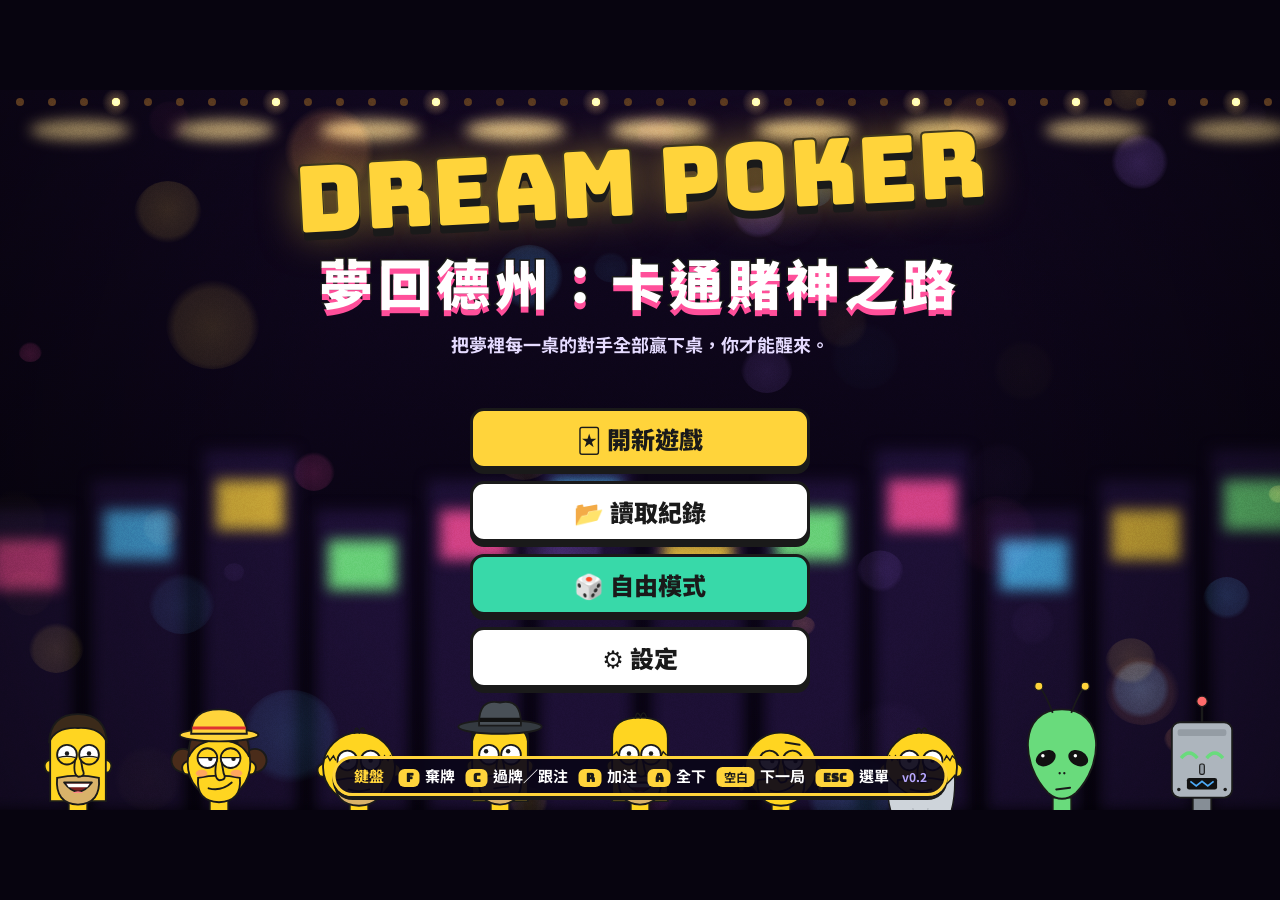
==== commit 72ebb5e0: "「下一手」改稱「下一局」：每局分出勝負後停住詢問 Co-Authored-By: Claude Opus 5.5 <noreply@anthropic.com> Claude-Session: htt" ====
--- a/poker/index.html
+++ b/poker/index.html
@@ -28,7 +28,7 @@
         <button class="btn alt" data-go="settings">⚙️ 設定</button>
       </div>
       <div class="lineup"></div>
-      <div class="ver"><b>鍵盤</b> <span class="kc">F</span> 棄牌 <span class="kc">C</span> 過牌／跟注 <span class="kc">R</span> 加注 <span class="kc">A</span> 全下 <span class="kc">空白</span> 下一手 <span class="kc">Esc</span> 選單 <i>v0.2</i></div>
+      <div class="ver"><b>鍵盤</b> <span class="kc">F</span> 棄牌 <span class="kc">C</span> 過牌／跟注 <span class="kc">R</span> 加注 <span class="kc">A</span> 全下 <span class="kc">空白</span> 下一局 <span class="kc">Esc</span> 選單 <i>v0.2</i></div>
     </section>
 
     <!-- 開新遊戲 -->
